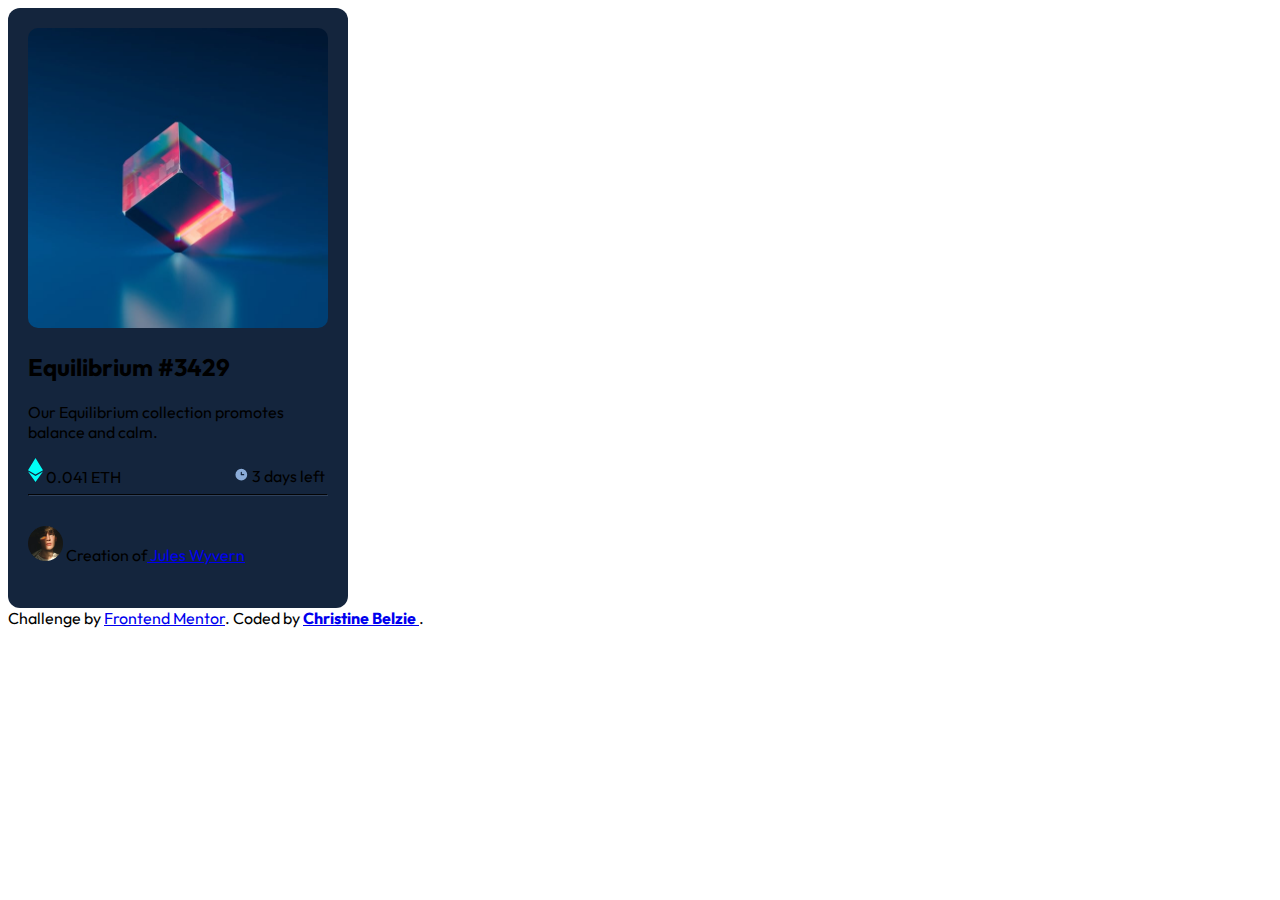
==== index.html @ 197da8e9 "initial commit" ====
<!DOCTYPE html>
<html lang="en">
<head>
  <meta charset="UTF-8">
  <meta name="viewport" content="width=device-width, initial-scale=1.0"> <!-- displays site properly based on user's device -->
  <link rel="preconnect" href="https://fonts.googleapis.com">
  <link rel="preconnect" href="https://fonts.gstatic.com" crossorigin>
  <link href="https://fonts.googleapis.com/css2?family=Outfit:wght@400;700&display=swap" rel="stylesheet">
  <link rel="icon" type="image/png" sizes="32x32" href="./images/favicon-32x32.png">
  <link rel="stylesheet" href="style.css"/>
  <title>Frontend Mentor | NFT preview card component</title>
</head>
<body>
<article class="card">
  <img src="./images/image-equilibrium.jpg" alt="Equilibrium">

  <header>
    <h2> Equilibrium #3429</h2> 
  </header>
  <div class="text">
    <p> Our Equilibrium collection promotes balance and calm.</p>
  </div>
  <div class="card-content">
    <img class="diamond" src="./images/icon-ethereum.svg" alt="diamond"/>
 <span class="diamond-info">0.041 ETH</span> 
   <span class="deadline">  <img src="./images/icon-clock.svg" alt="clock"/> <span class="text">3 days left</span></span>
   </div>
<hr>
<div class="profilepic">
  <span><img src="./images/image-avatar.png" alt="Creator"/> <span class="text">Creation of</span><a href="#" class="name"> Jules Wyvern</a></span>
  </div>
</article>
  <footer class="attribution">
    Challenge by <a href="https://www.frontendmentor.io?ref=challenge" target="_blank">Frontend Mentor</a>. 
    Coded by <a class="nft"href="https://www.linkedin.com/in/christinebelzie" target="_blank"><b>Christine Belzie </b></a>.
  </footer>
  
</body>
</html>
---- style.css ----
#root{
   background-color:  hsl(217, 54%, 11%);
 }
 .card {
    background: hsl(216, 50%, 16%);
    transition: 0.3s;
    border-radius: 12px; /*12px rounded corners */
    width: 300px;
    height: 560px;
    padding: 20px;
 }
     
.card img {
     border-radius: 10px 10px 10px 10px;
     width: 300px;
 }
 
.card-content img {
width: 15px;
}
.card-content .deadline{
   margin-left: 110px;
}
 .profilepic img{
width: 35px;

}
.profilepic{
   margin-top: 30px;
}
hr{
   border-color: hsl(215, 32%, 27%);
}
body{
   font-family: 'Outfit', sans-serif;
}
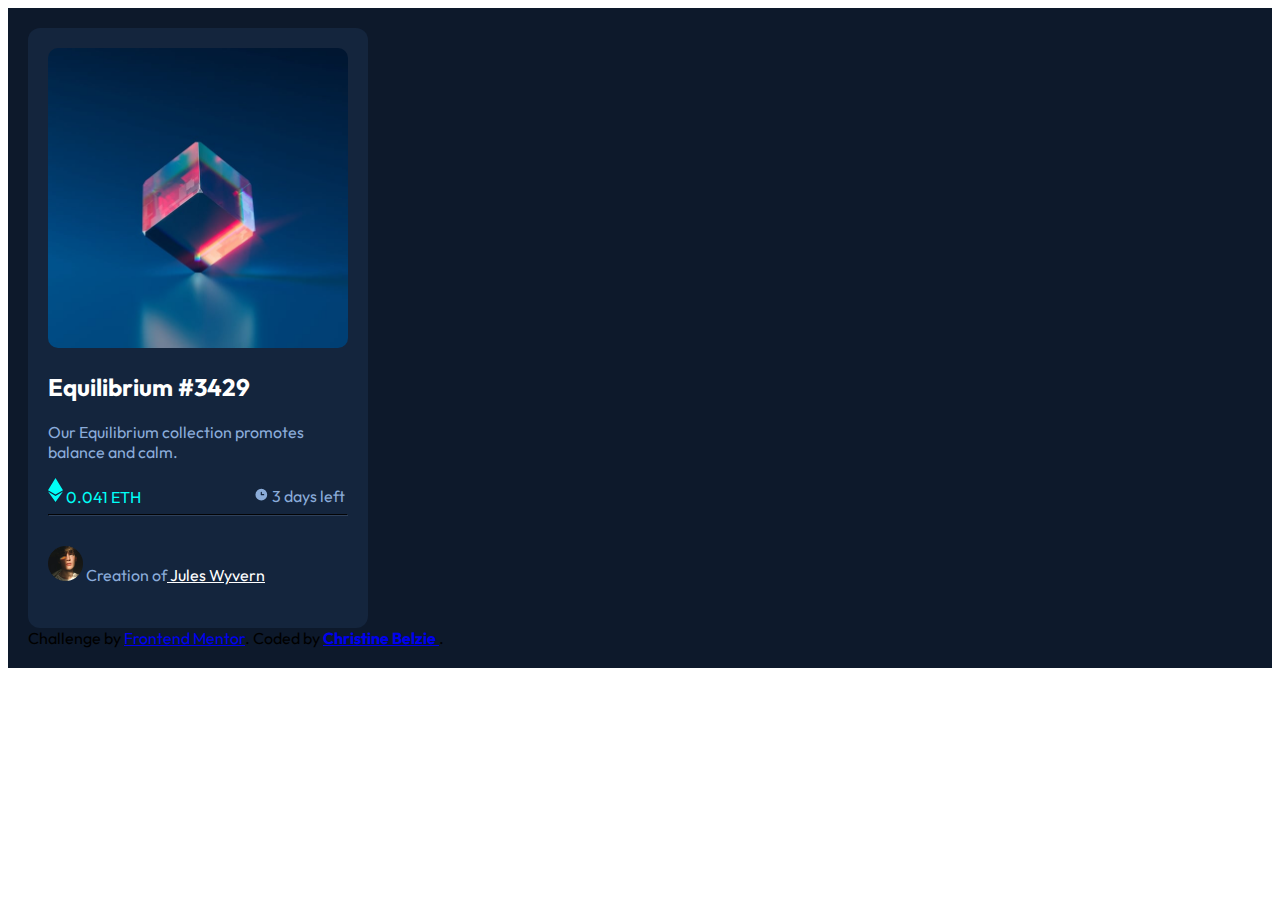
==== commit 4ed4018b: "initial commit" ====
--- a/index.html
+++ b/index.html
@@ -11,6 +11,7 @@
   <title>Frontend Mentor | NFT preview card component</title>
 </head>
 <body>
+  <div class="card-shadow">
 <article class="card">
   <img src="./images/image-equilibrium.jpg" alt="Equilibrium">
 
@@ -34,6 +35,6 @@
     Challenge by <a href="https://www.frontendmentor.io?ref=challenge" target="_blank">Frontend Mentor</a>. 
     Coded by <a class="nft"href="https://www.linkedin.com/in/christinebelzie" target="_blank"><b>Christine Belzie </b></a>.
   </footer>
-  
+  </div> 
 </body>
 </html>--- a/style.css
+++ b/style.css
@@ -1,5 +1,6 @@
  #root{
    background-color:  hsl(217, 54%, 11%);
+   padding: 20px;
  }
  .card {
     background: hsl(216, 50%, 16%);
@@ -33,4 +34,19 @@
 }
 body{
    font-family: 'Outfit', sans-serif;
-}+}
+
+h2, .name{
+   color: hsl(0, 0%, 100%);
+}
+.text{
+   color: hsl(215, 51%, 70%);
+}
+ .diamond-info{
+color: hsl(178, 100%, 50%);
+}
+
+.card-shadow{
+   background: hsl(217, 54%, 11%);
+   padding: 20px;
+}
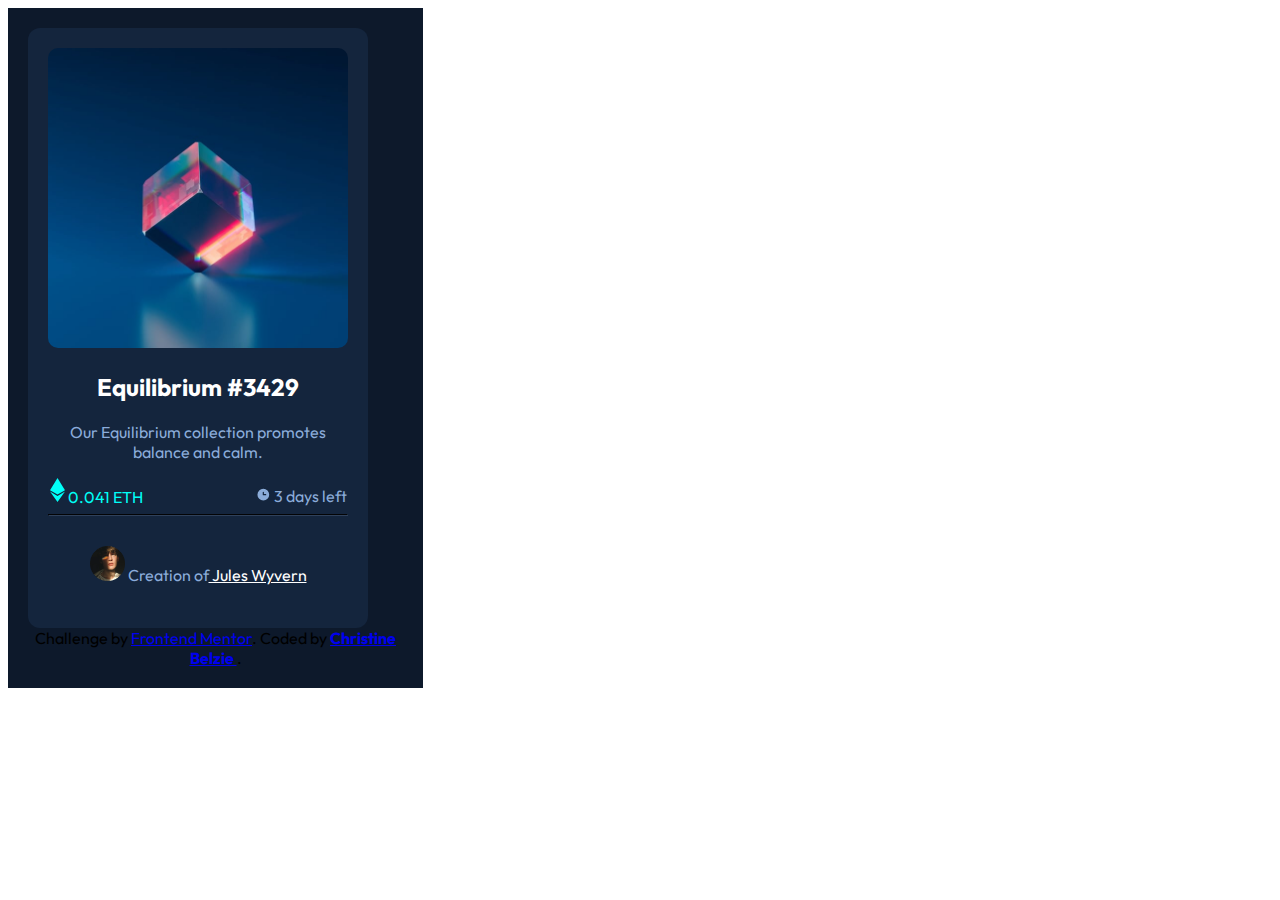
==== commit 6e3a5cb1: "intial commit" ====
--- a/index.html
+++ b/index.html
@@ -12,6 +12,7 @@
 </head>
 <body>
   <div class="card-shadow">
+    <div class="container">
 <article class="card">
   <img src="./images/image-equilibrium.jpg" alt="Equilibrium">
 
@@ -35,6 +36,7 @@
     Challenge by <a href="https://www.frontendmentor.io?ref=challenge" target="_blank">Frontend Mentor</a>. 
     Coded by <a class="nft"href="https://www.linkedin.com/in/christinebelzie" target="_blank"><b>Christine Belzie </b></a>.
   </footer>
+  </div>
   </div> 
 </body>
 </html>--- a/style.css
+++ b/style.css
@@ -1,4 +1,4 @@
- #root{
+ root{
    background-color:  hsl(217, 54%, 11%);
    padding: 20px;
  }
@@ -49,4 +49,9 @@
 .card-shadow{
    background: hsl(217, 54%, 11%);
    padding: 20px;
+   width: 375px;
 }
+
+.container {
+   text-align: center;
+}
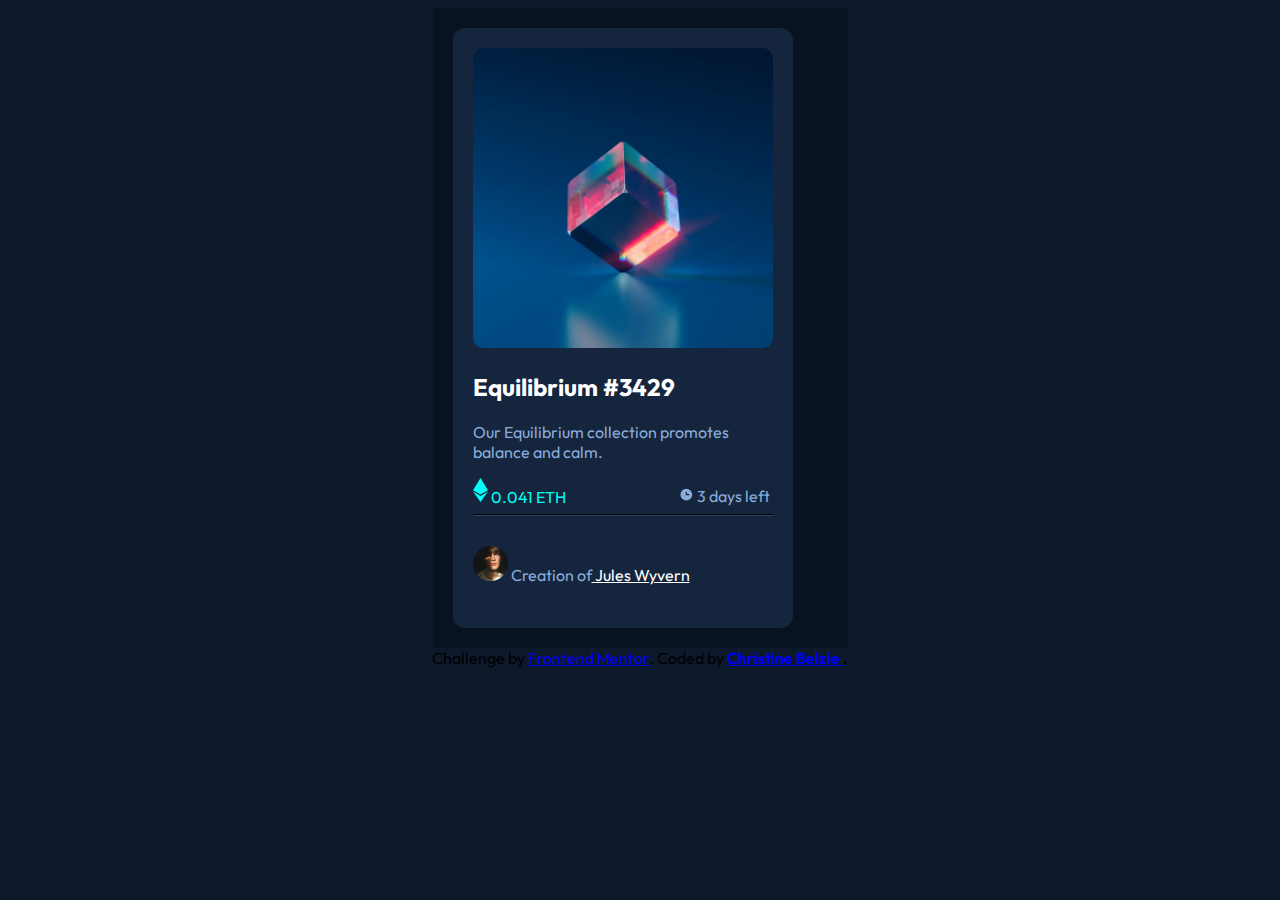
==== commit bf280825: "initial commit" ====
--- a/index.html
+++ b/index.html
@@ -12,7 +12,7 @@
 </head>
 <body>
   <div class="card-shadow">
-    <div class="container">
+   
 <article class="card">
   <img src="./images/image-equilibrium.jpg" alt="Equilibrium">
 
@@ -32,11 +32,13 @@
   <span><img src="./images/image-avatar.png" alt="Creator"/> <span class="text">Creation of</span><a href="#" class="name"> Jules Wyvern</a></span>
   </div>
 </article>
+</div>
+
   <footer class="attribution">
     Challenge by <a href="https://www.frontendmentor.io?ref=challenge" target="_blank">Frontend Mentor</a>. 
     Coded by <a class="nft"href="https://www.linkedin.com/in/christinebelzie" target="_blank"><b>Christine Belzie </b></a>.
   </footer>
-  </div>
-  </div> 
+
+   
 </body>
 </html>--- a/style.css
+++ b/style.css
@@ -2,6 +2,16 @@
    background-color:  hsl(217, 54%, 11%);
    padding: 20px;
  }
+
+
+ body {
+   display: flex; 
+   justify-content: center; /*centers everything in the x-axis*/
+   align-items: center; /*centers everything in the y-axis*/
+   flex-direction: column;
+   background-color: hsl(217, 54%, 11%);
+ }
+
  .card {
     background: hsl(216, 50%, 16%);
     transition: 0.3s;
@@ -9,6 +19,7 @@
     width: 300px;
     height: 560px;
     padding: 20px;
+    
  }
      
 .card img {
@@ -47,11 +58,14 @@
 }
 
 .card-shadow{
-   background: hsl(217, 54%, 11%);
+   background: hsl(217, 56%, 8%);
    padding: 20px;
    width: 375px;
 }
 
-.container {
-   text-align: center;
+#footer{
+   position:absolute;
+   bottom: 0%;
+   width: 100%;
+   height: 2.5rem; /* Footer height */
 }
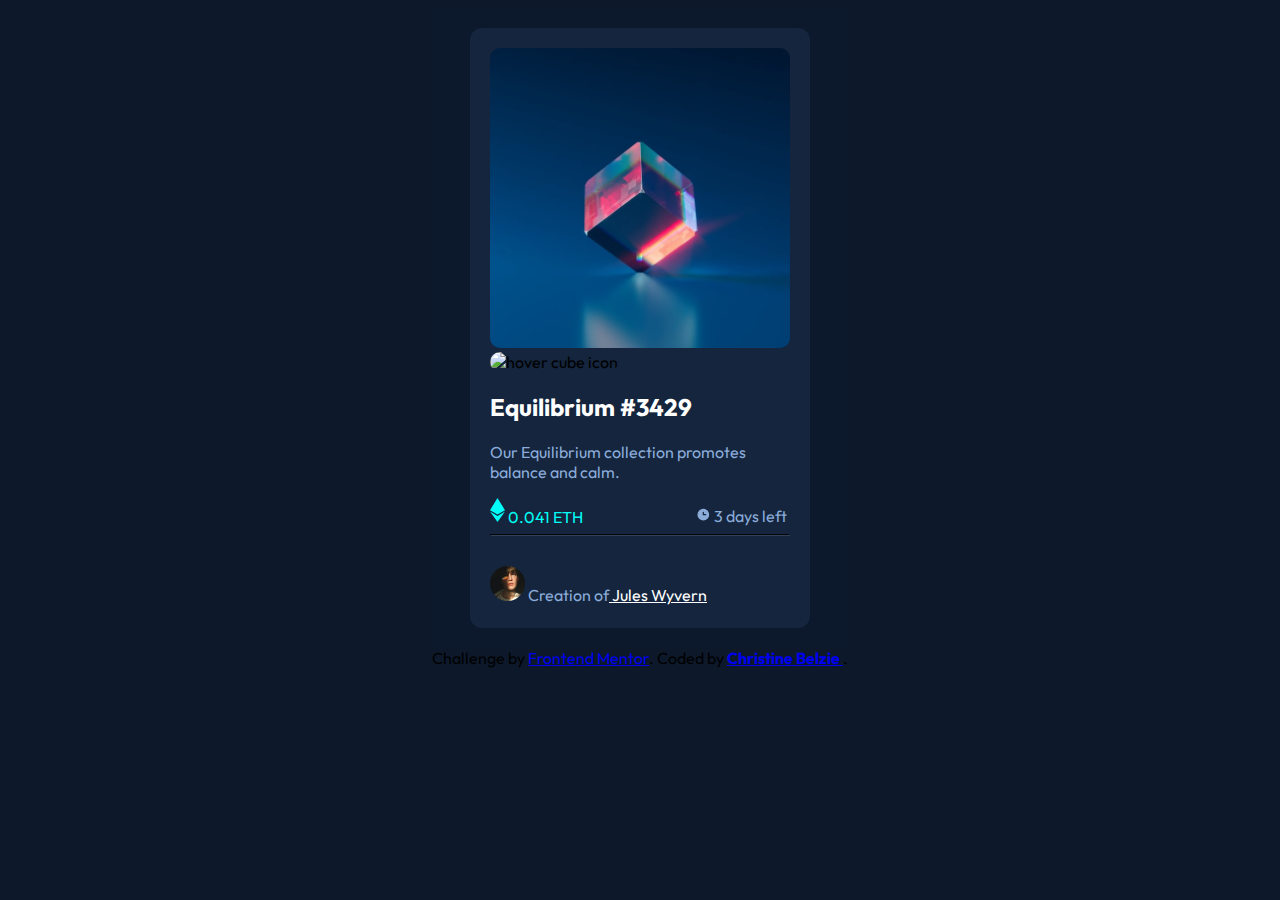
==== commit 1d040856: "initial commit" ====
--- a/index.html
+++ b/index.html
@@ -14,8 +14,10 @@
   <div class="card-shadow">
    
 <article class="card">
-  <img src="./images/image-equilibrium.jpg" alt="Equilibrium">
-
+  <img class="eq" src="./images/image-equilibrium.jpg" alt="Equilibrium">
+<div class="main-photo-overlay main-photo-overlay-primary">
+<img src= "icon-view.svg" alt="hover cube icon">
+</div>
   <header>
     <h2> Equilibrium #3429</h2> 
   </header>
--- a/style.css
+++ b/style.css
@@ -19,6 +19,8 @@
     width: 300px;
     height: 560px;
     padding: 20px;
+    margin: 0 auto;
+    position: relative;
     
  }
      
@@ -30,6 +32,15 @@
 .card-content img {
 width: 15px;
 }
+
+.eq:hover {
+cursor: pointer;
+}
+
+.main-photo-overlay {
+
+}
+
 .card-content .deadline{
    margin-left: 110px;
 }
@@ -58,7 +69,7 @@
 }
 
 .card-shadow{
-   background: hsl(217, 56%, 8%);
+   background: hsl(216, 56%, 11%);
    padding: 20px;
    width: 375px;
 }
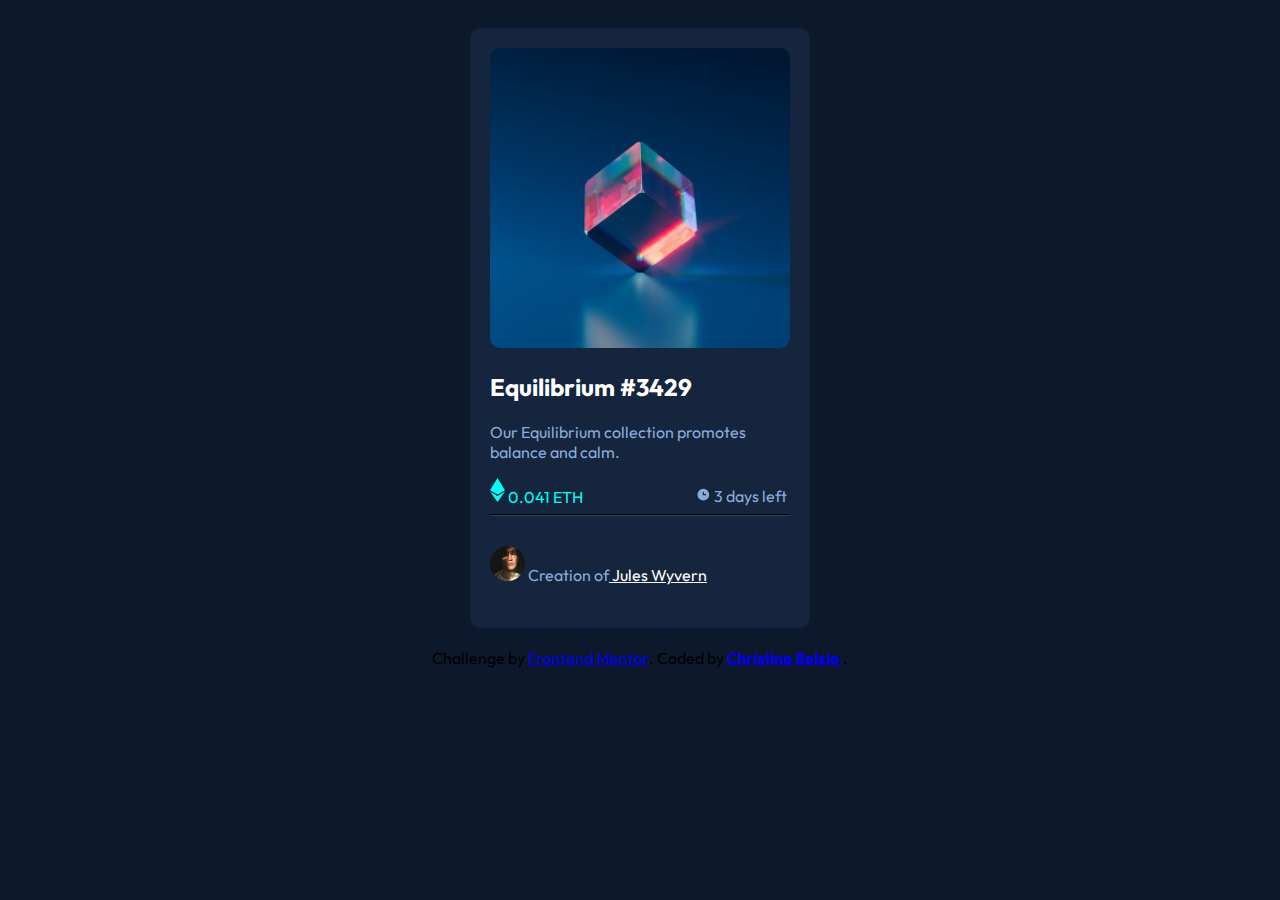
==== commit d133679b: "initial commit" ====
--- a/index.html
+++ b/index.html
@@ -14,9 +14,11 @@
   <div class="card-shadow">
    
 <article class="card">
+  <div class="overlay-main">
   <img class="eq" src="./images/image-equilibrium.jpg" alt="Equilibrium">
 <div class="main-photo-overlay main-photo-overlay-primary">
-<img src= "icon-view.svg" alt="hover cube icon">
+<img src= "icon-view.svg" alt="hover cube icon svg/">
+</div>
 </div>
   <header>
     <h2> Equilibrium #3429</h2> 
--- a/style.css
+++ b/style.css
@@ -38,7 +38,21 @@
 }
 
 .main-photo-overlay {
+position: absolute;
+  top: 0;
+  bottom: 0;
+  left: 0;
+  right: 0;
+  height: 100%;
+  width: 100%;
+  opacity: 0;
+  transition: .5s ease;
+  background-color: hsl(178, 100%, 50%);
+}
 
+.main-photo-overlay:hover {
+  opacity: 1;
+  transition: 0 .5s;
 }
 
 .card-content .deadline{
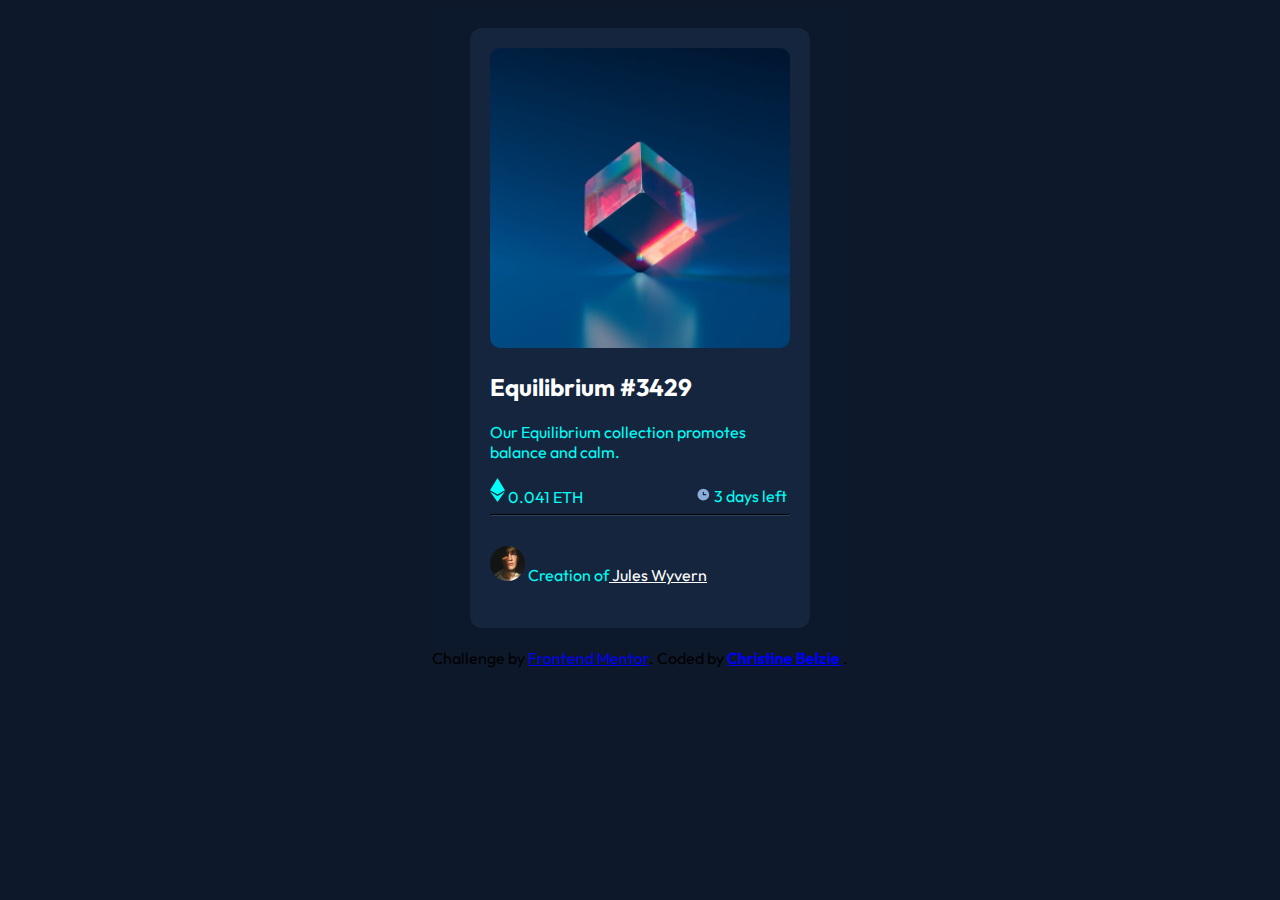
==== commit 3eef0e7f: "git push" ====
--- a/index.html
+++ b/index.html
@@ -12,12 +12,11 @@
 </head>
 <body>
   <div class="card-shadow">
-   
 <article class="card">
   <div class="overlay-main">
   <img class="eq" src="./images/image-equilibrium.jpg" alt="Equilibrium">
 <div class="main-photo-overlay main-photo-overlay-primary">
-<img src= "icon-view.svg" alt="hover cube icon svg/">
+<img src= "icon-view.svg" alt="hover cube icon svg/" />
 </div>
 </div>
   <header>
@@ -42,7 +41,5 @@
     Challenge by <a href="https://www.frontendmentor.io?ref=challenge" target="_blank">Frontend Mentor</a>. 
     Coded by <a class="nft"href="https://www.linkedin.com/in/christinebelzie" target="_blank"><b>Christine Belzie </b></a>.
   </footer>
-
-   
 </body>
 </html>--- a/style.css
+++ b/style.css
@@ -46,13 +46,13 @@
   height: 100%;
   width: 100%;
   opacity: 0;
-  transition: .5s ease;
+  transition: 0.5s ease;
   background-color: hsl(178, 100%, 50%);
 }
 
 .main-photo-overlay:hover {
   opacity: 1;
-  transition: 0 .5s;
+  transition: 0 0.5s;
 }
 
 .card-content .deadline{
@@ -81,7 +81,9 @@
  .diamond-info{
 color: hsl(178, 100%, 50%);
 }
-
+.text{
+   color: hsl(178, 100%, 50%);
+}
 .card-shadow{
    background: hsl(216, 56%, 11%);
    padding: 20px;
@@ -93,4 +95,5 @@
    bottom: 0%;
    width: 100%;
    height: 2.5rem; /* Footer height */
+   color: white;
 }
